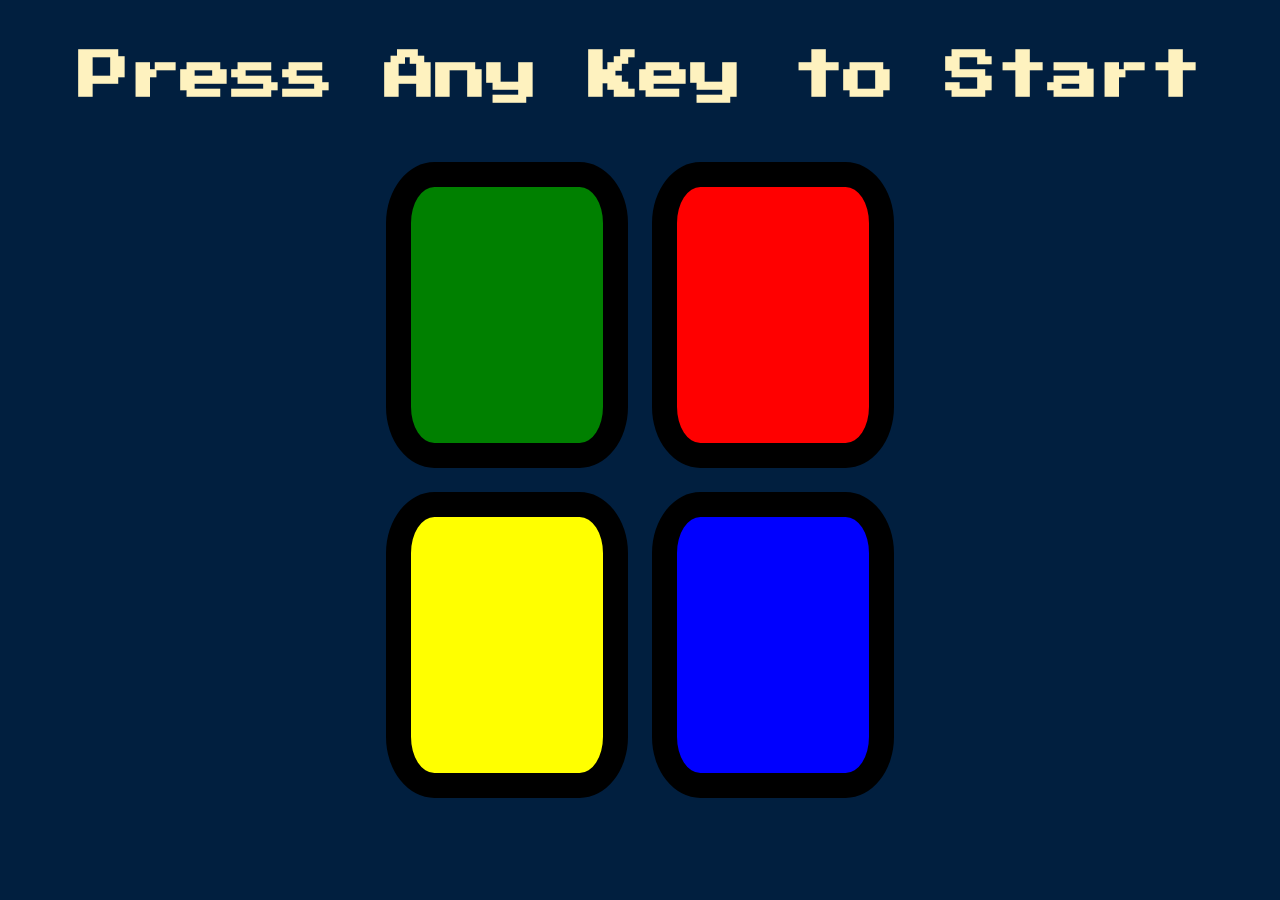
==== game.html @ 2222bf38 "Add files via upload" ====
<!DOCTYPE html>
<html lang="en" dir="ltr">

<head>
  <meta charset="utf-8">
  <title>Play GAme</title>
  <link href="https://fonts.googleapis.com/css?family=Press+Start+2P" rel="stylesheet">
  <link href="https://cdn.jsdelivr.net/npm/bootstrap@5.1.3/dist/css/bootstrap.min.css" rel="stylesheet" integrity="sha384-1BmE4kWBq78iYhFldvKuhfTAU6auU8tT94WrHftjDbrCEXSU1oBoqyl2QvZ6jIW3" crossorigin="anonymous">
  <script src="https://cdn.jsdelivr.net/npm/bootstrap@5.1.3/dist/js/bootstrap.bundle.min.js" integrity="sha384-ka7Sk0Gln4gmtz2MlQnikT1wXgYsOg+OMhuP+IlRH9sENBO0LRn5q+8nbTov4+1p" crossorigin="anonymous"></script>
  <script src="https://cdn.jsdelivr.net/npm/@popperjs/core@2.10.2/dist/umd/popper.min.js" integrity="sha384-7+zCNj/IqJ95wo16oMtfsKbZ9ccEh31eOz1HGyDuCQ6wgnyJNSYdrPa03rtR1zdB" crossorigin="anonymous"></script>
<script src="https://cdn.jsdelivr.net/npm/bootstrap@5.1.3/dist/js/bootstrap.min.js" integrity="sha384-QJHtvGhmr9XOIpI6YVutG+2QOK9T+ZnN4kzFN1RtK3zEFEIsxhlmWl5/YESvpZ13" crossorigin="anonymous"></script>

  <link rel="stylesheet" href="styles.css">
</head>

<body>
  <h1 id="level-title">Press Any Key to Start</h1>
  <div class="container">
    <div class="row">

      <div type="button" id="green" class="btn green ">

      </div>

      <div type="button" id="red" class="btn red ">

      </div>
    </div>

    <div class="row">

      <div type="button" id="yellow" class="btn yellow ">

      </div>
      <div type="button" id="blue" class="btn blue ">

      </div>

    </div>

  </div>
<script src="https://ajax.googleapis.com/ajax/libs/jquery/3.6.0/jquery.min.js"></script>
<script src="game.js"></script>
</body>

</html>
---- styles.css ----
body {
  text-align: center;
  background-color: #011F3F;
}

#level-title {
  font-family: 'Press Start 2P', cursive;
  font-size: 4vw;
  margin:  4%;
  color: #FEF2BF;
}

.container {
  display: block;
  width: 50%;
  margin: auto;

}

.btn {
  margin: 10px;
  display: inline-block;
  height: 20vw;
  width: 15vw;
  border: 2vw solid black;
  border-radius: 20%;
}

.game-over {
  background-color: red;
  opacity: 0.8;
}

.red {
  background-color: red;
}

.green {
  background-color: green;
}

.blue {
  background-color: blue;
}

.yellow {
  background-color: yellow;
}

.pressed {
  box-shadow: 0 0 20px white;
  background-color: grey;
}
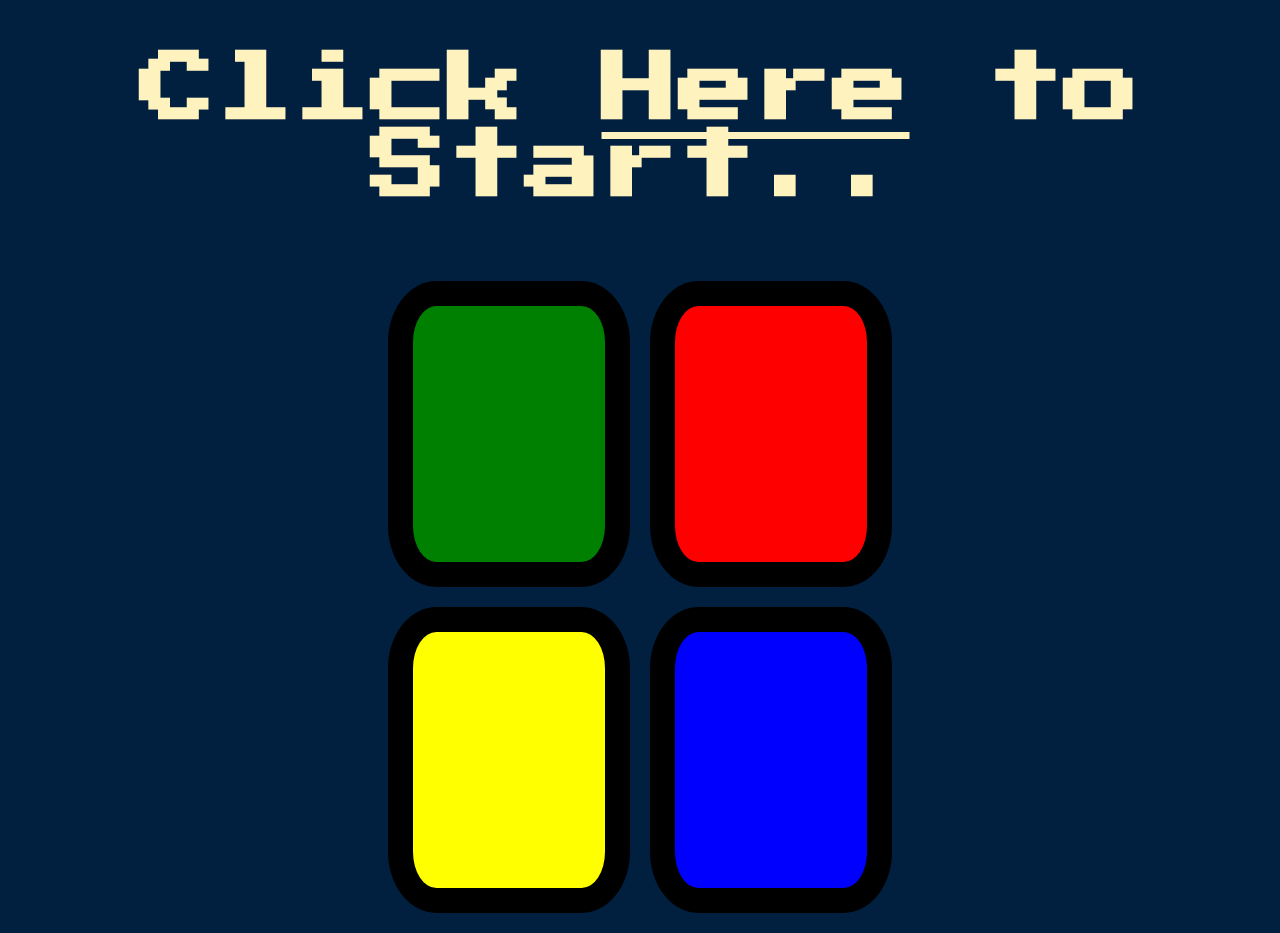
==== commit b6859579: "Add files via upload" ====
--- a/game.html
+++ b/game.html
@@ -5,16 +5,13 @@
   <meta charset="utf-8">
   <title>Play GAme</title>
   <link href="https://fonts.googleapis.com/css?family=Press+Start+2P" rel="stylesheet">
-  <link href="https://cdn.jsdelivr.net/npm/bootstrap@5.1.3/dist/css/bootstrap.min.css" rel="stylesheet" integrity="sha384-1BmE4kWBq78iYhFldvKuhfTAU6auU8tT94WrHftjDbrCEXSU1oBoqyl2QvZ6jIW3" crossorigin="anonymous">
-  <script src="https://cdn.jsdelivr.net/npm/bootstrap@5.1.3/dist/js/bootstrap.bundle.min.js" integrity="sha384-ka7Sk0Gln4gmtz2MlQnikT1wXgYsOg+OMhuP+IlRH9sENBO0LRn5q+8nbTov4+1p" crossorigin="anonymous"></script>
-  <script src="https://cdn.jsdelivr.net/npm/@popperjs/core@2.10.2/dist/umd/popper.min.js" integrity="sha384-7+zCNj/IqJ95wo16oMtfsKbZ9ccEh31eOz1HGyDuCQ6wgnyJNSYdrPa03rtR1zdB" crossorigin="anonymous"></script>
-<script src="https://cdn.jsdelivr.net/npm/bootstrap@5.1.3/dist/js/bootstrap.min.js" integrity="sha384-QJHtvGhmr9XOIpI6YVutG+2QOK9T+ZnN4kzFN1RtK3zEFEIsxhlmWl5/YESvpZ13" crossorigin="anonymous"></script>
-
+  
   <link rel="stylesheet" href="styles.css">
 </head>
-
 <body>
-  <h1 id="level-title">Press Any Key to Start</h1>
+  <h1 id="level-title">Click <u>Here</u> to Start..</h1>
+  
+  <br>
   <div class="container">
     <div class="row">
 
@@ -32,7 +29,7 @@
       <div type="button" id="yellow" class="btn yellow ">
 
       </div>
-      <div type="button" id="blue" class="btn blue ">
+      <div type="button" id="blue" class="btn blue last ">
 
       </div>
 
--- a/styles.css
+++ b/styles.css
@@ -5,7 +5,7 @@
 
 #level-title {
   font-family: 'Press Start 2P', cursive;
-  font-size: 4vw;
+  font-size: 6vw;
   margin:  4%;
   color: #FEF2BF;
 }
@@ -18,7 +18,7 @@
 }
 
 .btn {
-  margin: 10px;
+  margin: 8px;
   display: inline-block;
   height: 20vw;
   width: 15vw;
